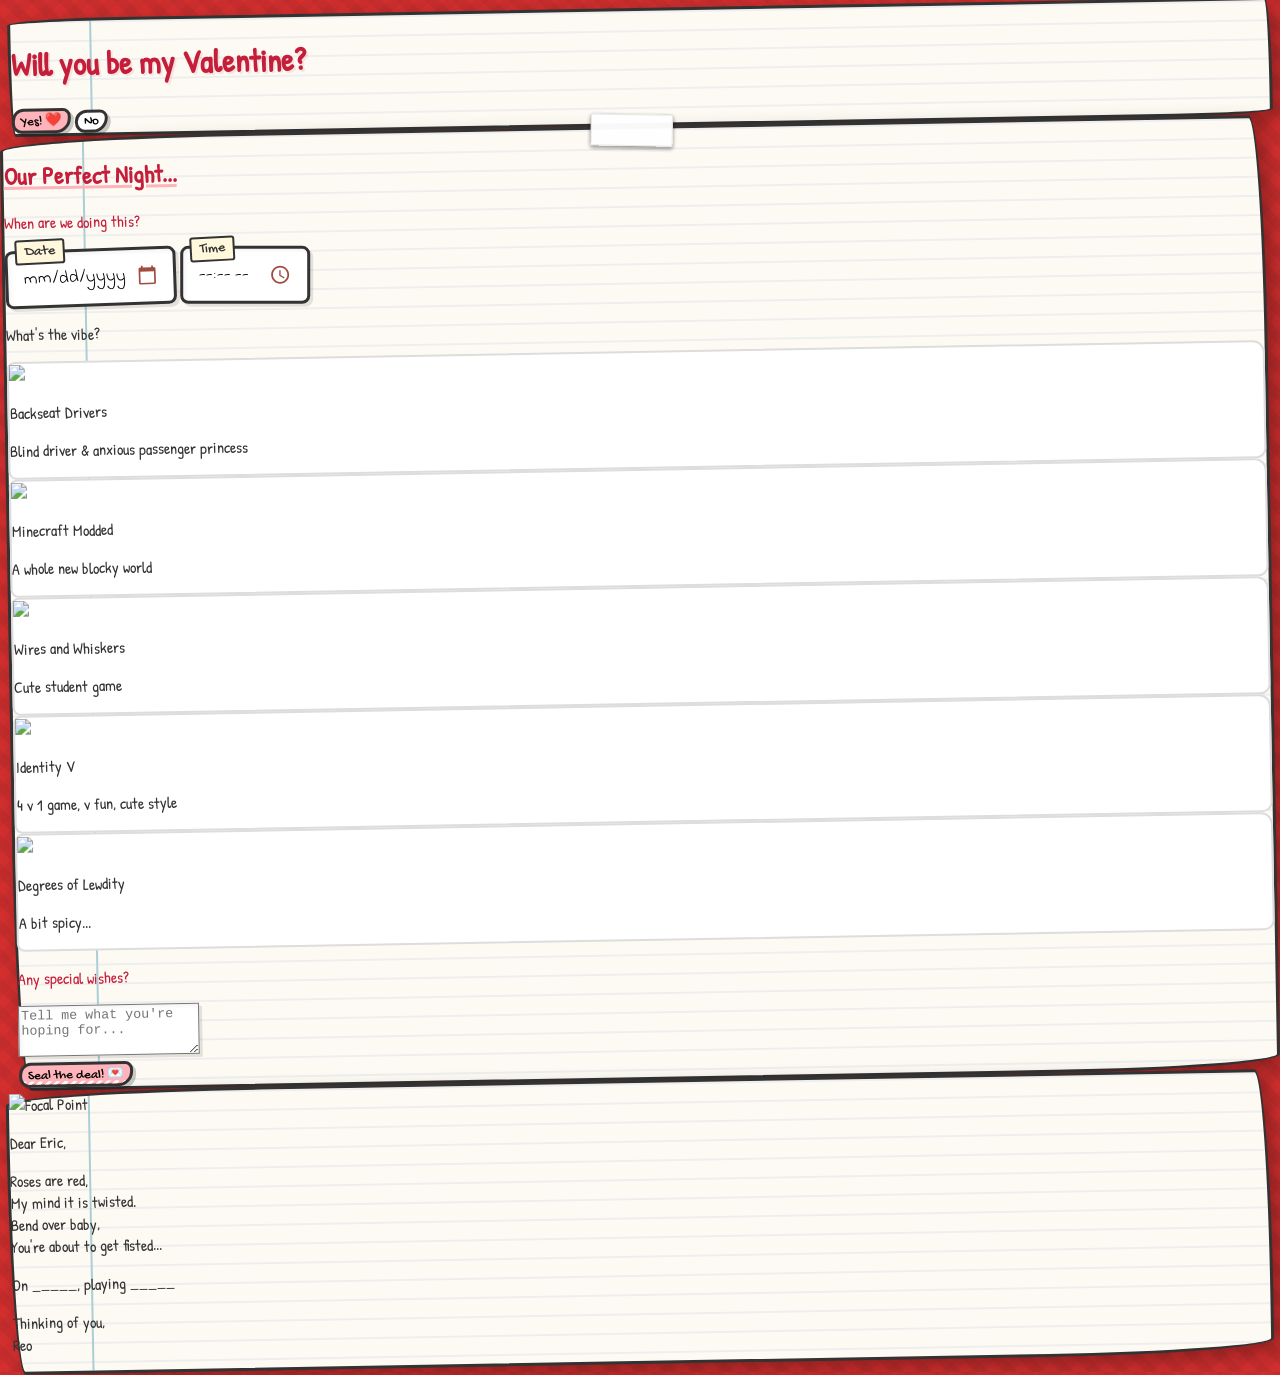
==== valentines_2026.html @ 35dce701 "source file" ====
<!DOCTYPE html>
<html lang="en">
<head>
    <meta charset="UTF-8">
    <meta name="viewport" content="width=device-width, initial-scale=1.0">
    <title>Be My Valentine?</title>
    <script src="https://cdn.tailwindcss.com"></script>
    <link href="https://fonts.googleapis.com/css2?family=Gochi+Hand&family=Indie+Flower&family=Patrick+Hand&display=swap" rel="stylesheet">
    <style>
        :root {
            --paper-bg: #fdfaf3;
            --pencil: #333;
            --accent-red: #c41e3a;
            --bg-red: #d32f2f;
        }

        body {
            background-color: var(--bg-red);
            background-image: 
                repeating-linear-gradient(45deg, transparent, transparent 10px, rgba(0,0,0,.05) 10px, rgba(0,0,0,.05) 20px),
                repeating-linear-gradient(-45deg, transparent, transparent 10px, rgba(0,0,0,.03) 10px, rgba(0,0,0,.03) 20px);
            font-family: 'Patrick Hand', cursive;
            min-height: 100vh;
            overflow-x: hidden;
            color: var(--pencil);
        }

        .paper-card {
            background-color: var(--paper-bg);
            background-image: 
                linear-gradient(90deg, transparent 79px, #abced4 79px, #abced4 81px, transparent 81px),
                linear-gradient(#eee 0.1em, transparent 0.1em);
            background-size: 100% 1.2em;
            box-shadow: 8px 8px 20px rgba(0,0,0,0.3);
            border: 1px solid #ddd;
            transform: rotate(-1deg);
            position: relative;
        }

        .paper-card::before {
            content: '';
            position: absolute;
            top: 0; left: 0; right: 0; bottom: 0;
            background: url('https://www.transparenttextures.com/patterns/paper-fibers.png');
            opacity: 0.4;
            pointer-events: none;
        }

        .doodle-border {
            border: 3px solid var(--pencil);
            border-radius: 255px 15px 225px 15px/15px 225px 15px 255px;
        }

        .btn-handwritten {
            font-family: 'Gochi Hand', cursive;
            transition: all 0.2s ease;
            cursor: pointer;
            border: 3px solid var(--pencil);
            background: white;
            border-radius: 12px 8px 15px 10px;
            box-shadow: 3px 3px 0px rgba(0,0,0,0.2);
        }

        .btn-handwritten:hover {
            transform: scale(1.05) rotate(1deg);
            box-shadow: 4px 4px 0px rgba(0,0,0,0.3);
        }

        .btn-handwritten:active {
            transform: scale(0.98);
            box-shadow: 1px 1px 0px rgba(0,0,0,0.2);
        }

        .sticker {
            position: absolute;
            z-index: 10;
            filter: drop-shadow(3px 3px 3px rgba(0,0,0,0.2));
            pointer-events: none;
        }

        .floating {
            animation: float 3s ease-in-out infinite;
        }

        @keyframes float {
            0% { transform: translateY(0px) rotate(0deg); }
            50% { transform: translateY(-15px) rotate(3deg); }
            100% { transform: translateY(0px) rotate(0deg); }
        }

        .fade-in { 
            animation: fadeIn 0.6s ease-out forwards; 
        }
        
        @keyframes fadeIn {
            from { opacity: 0; transform: translateY(30px) rotate(-2deg); }
            to { opacity: 1; transform: translateY(0) rotate(-1deg); }
        }

        .option-card {
            transition: all 0.3s ease;
            cursor: pointer;
            background: #fff;
            border: 2px solid #ddd;
            border-radius: 8px 12px 10px 8px;
        }

        .option-card.selected {
            border: 3px solid var(--accent-red);
            background: #ffe6e6;
            transform: scale(1.03) rotate(-1deg);
            box-shadow: 0 4px 8px rgba(196, 30, 58, 0.2);
        }

        .tape {
            background-color: rgba(255, 255, 255, 0.5);
            width: 80px;
            height: 30px;
            position: absolute;
            top: -15px;
            left: 50%;
            transform: translateX(-50%) rotate(2deg);
            box-shadow: 0 2px 4px rgba(0,0,0,0.1);
            border: 1px solid rgba(0,0,0,0.05);
        }

        #noBtn {
            transition: all 0.3s cubic-bezier(0.175, 0.885, 0.32, 1.275);
            position: relative;
        }

        .shake {
            animation: shake 0.45s cubic-bezier(.36,.07,.19,.97) both;
        }

        @keyframes shake {
            10%, 90% {
                transform: translate3d(-2px, 0, 0) rotate(-1.5deg);
            }
            20%, 80% {
                transform: translate3d(4px, 0, 0) rotate(-0.5deg);
            }
            30%, 50%, 70% {
                transform: translate3d(-6px, 0, 0) rotate(-2deg);
            }
            40%, 60% {
                transform: translate3d(6px, 0, 0) rotate(0deg);
            }
        }

        .shake-screen {
            animation: shakeScreen 0.5s cubic-bezier(.36,.07,.19,.97) both;
        }

        @keyframes shakeScreen {
            10%, 90% {
                transform: translate3d(-3px, -3px, 0);
            }
            20%, 80% {
                transform: translate3d(5px, 3px, 0);
            }
            30%, 50%, 70% {
                transform: translate3d(-7px, -2px, 0);
            }
            40%, 60% {
                transform: translate3d(7px, 4px, 0);
            }
        }

        h1 {
            text-shadow: 2px 2px 0px rgba(196, 30, 58, 0.1);
        }

        /* Hand-drawn date/time inputs - collage style */
        .date-time-wrapper {
            position: relative;
            display: inline-block;
        }

        .date-label, .time-label {
            position: absolute;
            top: -10px;
            left: 10px;
            background: #fff8dc;
            padding: 2px 8px;
            font-family: 'Gochi Hand', cursive;
            font-size: 0.9rem;
            transform: rotate(-2deg);
            border: 2px solid var(--pencil);
            border-radius: 3px;
            z-index: 1;
            pointer-events: none;
        }

        input[type="date"],
        input[type="time"] {
            font-family: 'Indie Flower', cursive;
            font-size: 1.1rem;
            border: 3px solid var(--pencil);
            border-radius: 8px;
            background: white;
            box-shadow: 
                inset 2px 2px 4px rgba(0,0,0,0.05),
                3px 3px 0px rgba(0,0,0,0.1);
            transition: all 0.3s ease;
            transform: rotate(-1deg);
            padding: 12px 15px;
        }

        .date-time-wrapper:nth-child(2) input {
            transform: rotate(1deg);
        }

        input[type="date"]:hover,
        input[type="time"]:hover {
            transform: rotate(0deg) scale(1.02);
            box-shadow: 
                inset 2px 2px 4px rgba(0,0,0,0.05),
                4px 4px 0px rgba(196, 30, 58, 0.2);
        }

        input[type="date"]:focus,
        input[type="time"]:focus {
            outline: none;
            border-color: var(--accent-red);
            background: #fff8f8;
            transform: scale(1.03) rotate(0deg);
            box-shadow: 
                inset 2px 2px 4px rgba(0,0,0,0.05),
                0 0 0 3px rgba(196, 30, 58, 0.2);
        }

        input[type="date"]::-webkit-calendar-picker-indicator,
        input[type="time"]::-webkit-calendar-picker-indicator {
            cursor: pointer;
            filter: invert(0.3) sepia(1) saturate(3) hue-rotate(320deg);
            transform: scale(1.2);
        }

        /* Tear animation for seal the deal button */
        #sealBtn {
            position: relative;
            overflow: hidden;
        }

        #sealBtn::before {
            content: '';
            position: absolute;
            top: 0;
            left: -100%;
            width: 100%;
            height: 100%;
            background: linear-gradient(90deg, transparent, rgba(255,255,255,0.6), transparent);
            transition: left 0.5s;
        }

        #sealBtn:hover::before {
            left: 100%;
        }

        @keyframes tearPaper {
            0% {
                transform: rotate(-1deg) scale(1);
            }
            25% {
                transform: rotate(-3deg) scale(0.98);
            }
            50% {
                transform: rotate(2deg) scale(0.97);
            }
            75% {
                transform: rotate(-2deg) scale(0.98);
            }
            100% {
                transform: rotate(0deg) scale(1);
                opacity: 0;
            }
        }

        .tearing {
            animation: tearPaper 0.6s ease-out forwards;
        }

        /* Torn paper edge effect */
        .torn-edge {
            position: relative;
        }

        .torn-edge::after {
            content: '';
            position: absolute;
            bottom: -5px;
            left: 0;
            right: 0;
            height: 8px;
            background-image: 
                repeating-linear-gradient(
                    135deg,
                    var(--paper-bg) 0px,
                    var(--paper-bg) 3px,
                    transparent 3px,
                    transparent 6px
                );
        }

        .bottom-images {
            position: fixed;
            bottom: 20px;
            left: 0;
            right: 0;
            display: flex;
            justify-content: space-around;
            align-items: flex-end;
            pointer-events: none;
            z-index: 5;
            padding: 0 40px;
        }

        .bottom-images img {
            max-width: 120px;
            height: auto;
            filter: drop-shadow(3px 3px 5px rgba(0,0,0,0.3));
        }

        .bottom-images img:nth-child(1) {
            animation: float 3s ease-in-out infinite;
        }

        .bottom-images img:nth-child(2) {
            animation: float 3s ease-in-out infinite 0.5s;
        }

        .bottom-images img:nth-child(3) {
            animation: float 3s ease-in-out infinite 1s;
        }
    </style>
</head>
<body class="p-4 md:p-8 flex items-center justify-center">

    <!-- MAIN CONTAINER -->
    <div id="app" class="max-w-2xl w-full">
        
        <!-- SCREEN 1: THE BIG QUESTION -->
        <div id="screen1" class="paper-card p-8 doodle-border relative min-h-[500px] flex flex-col items-center justify-center text-center">
            <h1 class="text-6xl md:text-7xl font-['Gochi_Hand'] mb-8 leading-tight" style="color: var(--accent-red);">
                Will you be my Valentine?
            </h1>

            <div class="flex gap-8 relative h-20 w-full justify-center items-center mt-8">
                <button id="yesBtn" onclick="handleYes()" class="btn-handwritten px-10 py-4 text-3xl" style="background: #ffb3ba;">
                    Yes! ❤️
                </button>
                <button id="noBtn" onmouseenter="handleNoHover()" onclick="handleNoClick(event)" class="btn-handwritten px-10 py-4 text-3xl">
                    No
                </button>
            </div>
        </div>

        <!-- SCREEN 2: THE PLANNER -->
        <div id="screen2" class="hidden fade-in paper-card p-6 doodle-border">
            <h2 class="text-4xl font-['Gochi_Hand'] mb-6 text-center" style="color: var(--accent-red); text-decoration: underline; text-decoration-color: #ffb3ba; text-decoration-thickness: 3px;">
                Our Perfect Night...
            </h2>
            
            <div class="mb-8 p-5 bg-pink-50/80 border-2 border-pink-200 rounded-xl">
                <p class="mb-5 text-2xl font-['Gochi_Hand']" style="color: var(--accent-red);">When are we doing this?</p>
                <div class="flex flex-wrap gap-6 items-center justify-center">
                    <div class="date-time-wrapper">
                        <span class="date-label">Date</span>
                        <input type="date" id="dateInput" class="w-[200px]">
                    </div>
                    <div class="date-time-wrapper">
                        <span class="time-label">Time</span>
                        <input type="time" id="timeInput" class="w-[160px]">
                    </div>
                </div>
            </div>

            <div class="mb-8">
                <p class="text-2xl font-['Gochi_Hand'] mb-4">What's the vibe?</p>
                
                <div class="space-y-6">
                    <!-- Gaming Section -->
                    <div class="grid grid-cols-1 md:grid-cols-2 gap-4">
                        <div class="option-card p-3 relative" onclick="selectOption(this, 'game', 'Backseat Drivers')">
                            <div class="tape"></div>
                            <img src="https://a.lovart.ai/artifacts/user/ib2Vf5h4bkFgsKkc.png" class="w-full h-32 object-cover mb-2 rounded">
                            <p class="font-bold text-sm font-['Patrick_Hand']">Backseat Drivers</p>
                            <p class="text-xs italic">Blind driver & anxious passenger princess</p>
                        </div>
                        <div class="option-card p-3 relative" onclick="selectOption(this, 'game', 'Minecraft Modded')">
                            <div class="tape"></div>
                            <img src="https://a.lovart.ai/artifacts/user/yV2BHY4IMVys6GjW.png" class="w-full h-32 object-cover mb-2 rounded">
                            <p class="font-bold text-sm font-['Patrick_Hand']">Minecraft Modded</p>
                            <p class="text-xs italic">A whole new blocky world</p>
                        </div>
                        <div class="option-card p-3 relative" onclick="selectOption(this, 'game', 'Wires and Whiskers')">
                            <div class="tape"></div>
                            <img src="https://a.lovart.ai/artifacts/user/G6EK2hrjeK9xLnC4.png" class="w-full h-32 object-cover mb-2 rounded">
                            <p class="font-bold text-sm font-['Patrick_Hand']">Wires and Whiskers</p>
                            <p class="text-xs italic">Cute student game</p>
                        </div>
                        <div class="option-card p-3 relative" onclick="selectOption(this, 'game', 'Identity V')">
                            <div class="tape"></div>
                            <img src="https://a.lovart.ai/artifacts/user/nphzXwooB7rOMUP9.png" class="w-full h-32 object-cover mb-2 rounded">
                            <p class="font-bold text-sm font-['Patrick_Hand']">Identity V</p>
                            <p class="text-xs italic">4 v 1 game, v fun, cute style</p>
                        </div>
                        <div class="option-card p-3 relative md:col-span-2" onclick="selectOption(this, 'game', 'Degrees of Lewdity')">
                            <div class="tape"></div>
                            <img src="https://a.lovart.ai/artifacts/user/uNVbN0GyXhe8MuMZ.png" class="w-full h-32 object-cover mb-2 rounded">
                            <p class="font-bold text-sm font-['Patrick_Hand']">Degrees of Lewdity</p>
                            <p class="text-xs italic">A bit spicy...</p>
                        </div>
                    </div>
                </div>
            </div>

            <div class="mb-8 p-5 bg-pink-50/80 border-2 border-pink-200 rounded-xl">
                <p class="mb-3 text-2xl font-['Gochi_Hand']" style="color: var(--accent-red);">Any special wishes?</p>
                <textarea id="wishesInput" placeholder="Tell me what you're hoping for..." class="w-full p-4 border-3 border-black rounded-lg font-['Indie_Flower'] text-lg resize-none" rows="3" style="background: white; box-shadow: inset 2px 2px 4px rgba(0,0,0,0.05), 3px 3px 0px rgba(0,0,0,0.1);"></textarea>
            </div>

            <button id="sealBtn" onclick="animateAndFinalize()" class="w-full btn-handwritten py-4 text-2xl mt-4 torn-edge" style="background: #ffb3ba;">
                Seal the deal! 💌
            </button>
        </div>

        <!-- SCREEN 3: THE FINAL LETTER -->
        <div id="screen3" class="hidden fade-in paper-card p-10 doodle-border min-h-[600px] flex flex-col">
            <div class="flex justify-center mb-8">
                <div class="relative">
                    <img src="https://a.lovart.ai/artifacts/user/IVVAoy9PVI2EMxl1.png" 
                         class="w-full max-w-sm rounded rotate-[-2deg] transition-transform hover:rotate-0" 
                         alt="Focal Point">
                </div>
            </div>

            <div class="flex-grow space-y-6 text-2xl md:text-3xl font-['Indie_Flower'] leading-relaxed">
                <p>Dear Eric,</p>
                <p class="italic leading-relaxed">
                    Roses are red,<br>
                    My mind it is twisted.<br>
                    Bend over baby,<br>
                    You're about to get fisted...
                </p>
                <p id="letterContent">
                    On <span class="underline decoration-wavy" style="text-decoration-color: var(--accent-red); text-decoration-thickness: 2px;" id="finalDate">_____</span>, 
                    playing <span class="underline decoration-wavy" style="text-decoration-color: var(--accent-red); text-decoration-thickness: 2px;" id="finalActivity">_____</span><span id="finalWishes"></span>
                </p>
                <p class="text-right mt-8">Thinking of you,<br>Reo</p>
            </div>
        </div>

    </div>

    <!-- Bottom decorative images for final screen -->
    <div id="bottomImages" class="bottom-images hidden">
        <img src="https://a.lovart.ai/artifacts/user/Z5cydlEVB47bzNLE.png" alt="">
        <img src="https://a.lovart.ai/artifacts/user/hDQfQ2yjcmimj3W6.png" alt="">
        <img src="https://a.lovart.ai/artifacts/user/zV7GRS8bYmiTpRqM.png" alt="">
    </div>

    <script>
        let selections = {
            game: null,
            wishes: ''
        };

        // ─── NO BUTTON ─────────────────────────────────────
        let noHovers = 0, noClicks = 0;
        let lastMoveTime = 0;
        const noPhrases = [
            "No",
            "Pikachu used dodge!",
            "Clicking 'No' is illegal today",
            "Nice try!",
            "Really?",
            "Are you sure?",
            "Wait, wrong button",
            "Try again"
        ];

        function handleNoHover() {
            const now = Date.now();
            // Add cooldown of 500ms between moves
            if (now - lastMoveTime < 500) return;
            lastMoveTime = now;

            const btn = document.getElementById('noBtn');
            const screen = document.getElementById('screen1');
            noHovers++;
            
            // Phase 1 (1-2): little dodge within the card
            if (noHovers <= 2) {
                const dir = noHovers % 2 === 0 ? -1 : 1;
                btn.style.transform = `translateX(${dir*46}px) rotate(${dir*8}deg)`;
                setTimeout(() => { btn.style.transform = ''; }, 260);
                return;
            }
            
            // Phase 2 (3-5): shake card + shrink
            if (noHovers <= 5) {
                shakeCard('screen1');
                const s = Math.max(0.48, 1 - (noHovers - 2) * 0.15);
                btn.style.fontSize  = (s * 1.6) + 'rem';
                btn.style.padding   = (s * 0.55) + 'rem ' + (s * 1.7) + 'rem';
                btn.style.opacity   = s;
                btn.textContent     = noPhrases[Math.min(noHovers, noPhrases.length - 1)];
                return;
            }
            
            // Phase 3 (6+): shake screen + move button within card bounds
            shakeScreen();
            moveNoWithinCard(btn, screen);
        }

        function handleNoClick(e) {
            e.preventDefault(); 
            e.stopPropagation();
            noClicks++;
            const btn = document.getElementById('noBtn');
            const screen = document.getElementById('screen1');
            shakeCard('screen1');
            
            // After 5 clicks, make button disappear
            if (noClicks >= 5) {
                btn.style.opacity = '0';
                btn.style.transform = 'scale(0)';
                setTimeout(() => {
                    btn.style.display = 'none';
                }, 300);
                return;
            }
            
            if (noClicks === 1) {
                btn.style.transform = 'rotate(180deg)';
                btn.textContent = 'still no? 😤';
                setTimeout(() => {
                    btn.style.transform = '';
                    btn.textContent = noPhrases[Math.min(noHovers, noPhrases.length - 1)];
                }, 600);
                return;
            }
            
            noHovers = 6;
            shakeScreen();
            moveNoWithinCard(btn, screen);
        }

        function moveNoWithinCard(btn, screen) {
            const screenRect = screen.getBoundingClientRect();
            const btnRect = btn.getBoundingClientRect();
            
            // Calculate safe bounds within the card (with padding)
            const padding = 40;
            const maxX = screenRect.width - btnRect.width - padding * 2;
            const maxY = screenRect.height - btnRect.height - padding * 2;
            
            // Random position within safe bounds
            const newX = padding + Math.random() * Math.max(0, maxX);
            const newY = padding + Math.random() * Math.max(0, maxY);
            
            btn.style.position = 'absolute';
            btn.style.left = newX + 'px';
            btn.style.top = newY + 'px';
            btn.textContent = noPhrases[Math.min(noHovers, noPhrases.length - 1)];
        }

        function shakeCard(id) {
            const el = document.getElementById(id);
            el.classList.add('shake');
            setTimeout(() => el.classList.remove('shake'), 450);
        }

        function shakeScreen() {
            document.body.classList.add('shake-screen');
            setTimeout(() => document.body.classList.remove('shake-screen'), 500);
        }

        // ─── YES → transition → screen 2 ─────────────────
        function handleYes() {
            document.getElementById('screen1').classList.add('hidden');
            document.getElementById('screen2').classList.remove('hidden');
        }

        function selectOption(el, type, value) {
            // Check if already selected - if so, unselect it
            if (el.classList.contains('selected')) {
                el.classList.remove('selected');
                selections[type] = null;
                return;
            }
            
            // Clear previous siblings
            const siblings = el.parentElement.querySelectorAll('.option-card');
            siblings.forEach(s => s.classList.remove('selected'));
            
            el.classList.add('selected');
            selections[type] = value;
        }

        // Animate button then go to final screen
        function animateAndFinalize() {
            const btn = document.getElementById('sealBtn');
            btn.classList.add('tearing');
            
            setTimeout(() => {
                finalScreen();
            }, 600);
        }

        function finalScreen() {
            const date = document.getElementById('dateInput').value;
            const time = document.getElementById('timeInput').value;
            const wishes = document.getElementById('wishesInput').value;
            
            if (!date) {
                alert("Please pick a date first! I gotta know when to prepare!");
                // Remove tearing class if validation fails
                document.getElementById('sealBtn').classList.remove('tearing');
                return;
            }

            const dateStr = new Date(date).toLocaleDateString('en-US', { month: 'long', day: 'numeric' }) + (time ? ` at ${time}` : '');
            
            const activity = selections.game || "our special mystery date";
            
            document.getElementById('finalDate').innerText = dateStr;
            document.getElementById('finalActivity').innerText = activity;
            
            // Add wishes if provided
            if (wishes) {
                document.getElementById('finalWishes').innerHTML = `<br><br><span class="text-xl italic">"${wishes}"</span>`;
            }

            // Send email notification
            sendEmailNotification(dateStr, activity, wishes);

            document.getElementById('screen2').classList.add('hidden');
            document.getElementById('screen3').classList.remove('hidden');
            
            // Show bottom images
            document.getElementById('bottomImages').classList.remove('hidden');
            
            // Scroll to top of page
            window.scrollTo({ top: 0, behavior: 'smooth' });
            
            // Success particles/sparkles with images
            confetti();
        }

        function sendEmailNotification(date, activity, wishes) {
            // Send to Formspree endpoint - you'll need to verify your email first
            fetch('https://formspree.io/f/xjkvnoze', {
                method: 'POST',
                headers: {
                    'Content-Type': 'application/json'
                },
                body: JSON.stringify({
                    subject: '💕 She said YES to Valentine\'s Day!',
                    date: date,
                    activity: activity,
                    wishes: wishes || 'None specified',
                    message: `Your Valentine accepted! 🎉\n\nDate: ${date}\nActivity: ${activity}\nWishes: ${wishes || 'None specified'}\n\nTime to prepare! 💌`
                })
            }).catch(err => console.log('Email notification error:', err));
        }

        function confetti() {
            const images = [
                'https://a.lovart.ai/artifacts/user/zV7GRS8bYmiTpRqM.png',
                'https://a.lovart.ai/artifacts/user/Z5cydlEVB47bzNLE.png',
                'https://a.lovart.ai/artifacts/user/hDQfQ2yjcmimj3W6.png'
            ];
            
            // Create initial burst of 80 petals
            for (let i = 0; i < 80; i++) {
                createPetal(images, i * 50); // Stagger the start times
            }
            
            // Continue adding petals over time for continuous effect
            let petalInterval = setInterval(() => {
                for (let i = 0; i < 5; i++) {
                    createPetal(images, i * 100);
                }
            }, 1000);
            
            // Stop after 15 seconds
            setTimeout(() => clearInterval(petalInterval), 15000);
        }

        function createPetal(images, delay) {
            setTimeout(() => {
                const particle = document.createElement('img');
                particle.src = images[Math.floor(Math.random() * images.length)];
                particle.style.position = 'fixed';
                particle.style.left = Math.random() * 100 + 'vw';
                particle.style.top = '-80px';
                particle.style.width = (Math.random() * 40 + 30) + 'px';
                particle.style.height = 'auto';
                particle.style.zIndex = '1000';
                // Faster fall (3-5 seconds) but fade slowly (8 seconds)
                particle.style.transition = `transform ${Math.random() * 2 + 3}s linear, opacity 8s`;
                particle.style.pointerEvents = 'none';
                document.body.appendChild(particle);
                
                setTimeout(() => {
                    particle.style.transform = `translateY(110vh) rotate(${Math.random() * 720 - 360}deg)`;
                    particle.style.opacity = '0';
                }, 100);

                setTimeout(() => particle.remove(), 11000);
            }, delay);
        }
    </script>
</body>
</html>
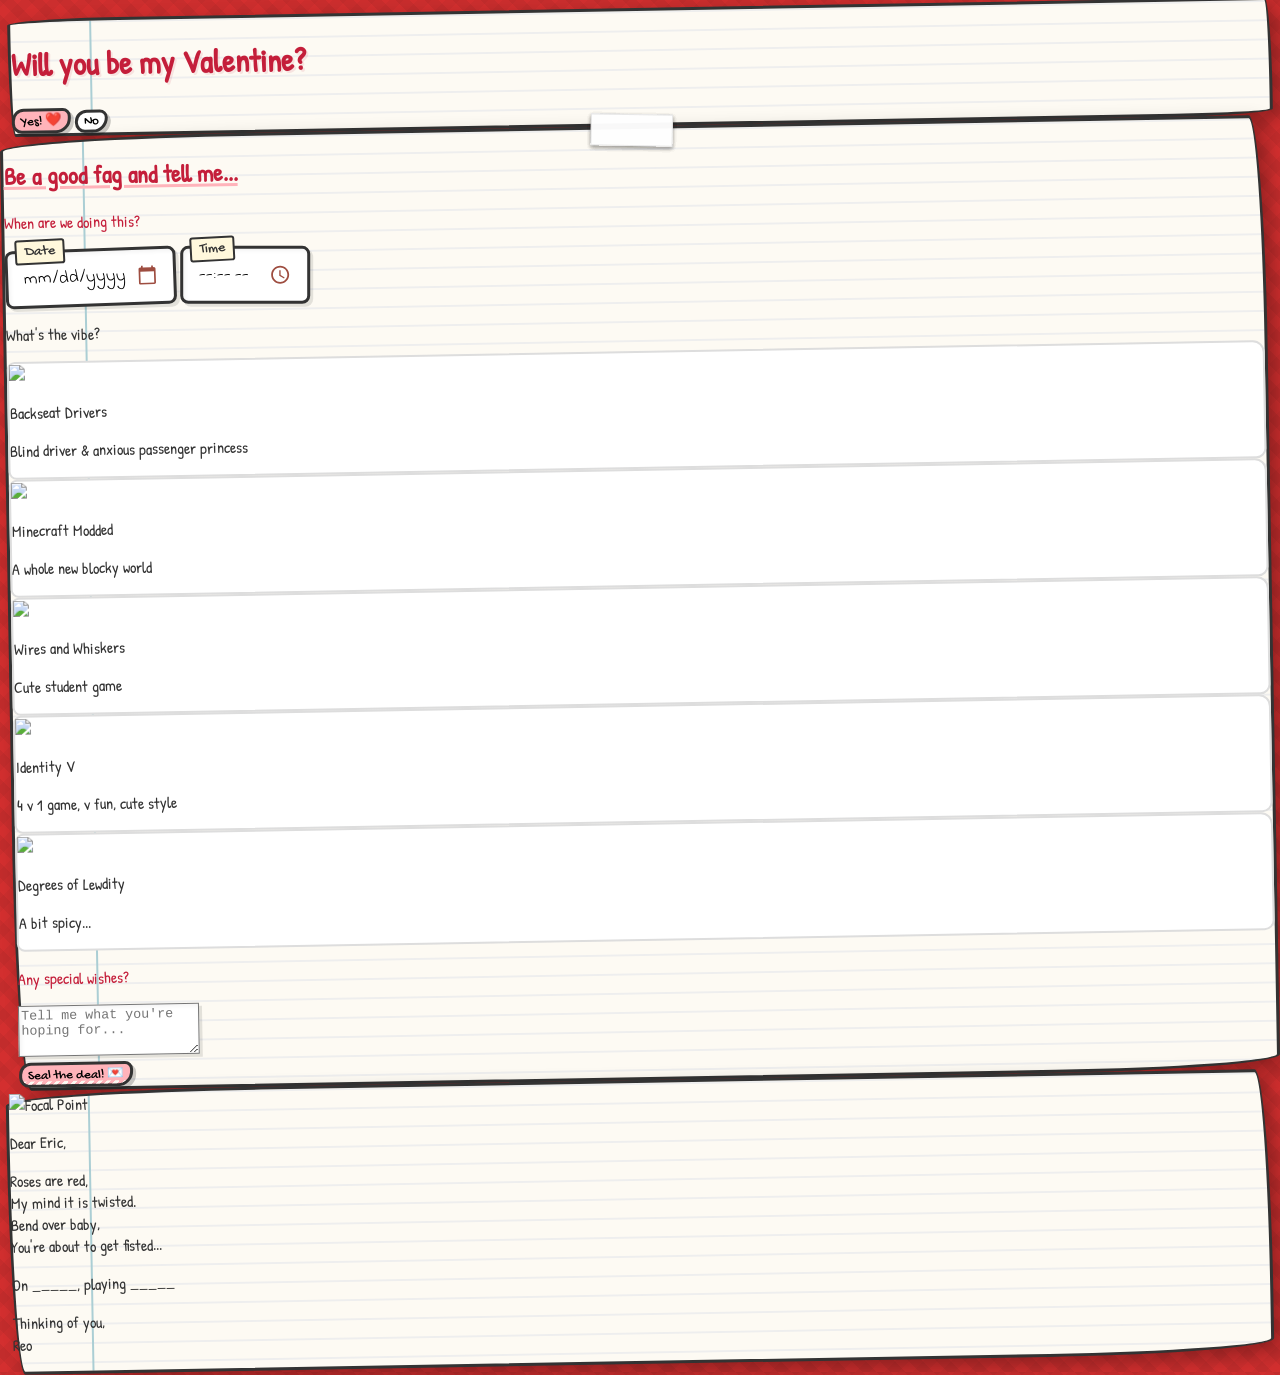
==== commit 25de41a5: "Change output message, fix datetime in email and on output message (separate them)" ====
--- a/valentines_2026.html
+++ b/valentines_2026.html
@@ -359,7 +359,7 @@
         <!-- SCREEN 2: THE PLANNER -->
         <div id="screen2" class="hidden fade-in paper-card p-6 doodle-border">
             <h2 class="text-4xl font-['Gochi_Hand'] mb-6 text-center" style="color: var(--accent-red); text-decoration: underline; text-decoration-color: #ffb3ba; text-decoration-thickness: 3px;">
-                Our Perfect Night...
+                Be a good fag and tell me...
             </h2>
             
             <div class="mb-8 p-5 bg-pink-50/80 border-2 border-pink-200 rounded-xl">
@@ -446,7 +446,7 @@
                 </p>
                 <p id="letterContent">
                     On <span class="underline decoration-wavy" style="text-decoration-color: var(--accent-red); text-decoration-thickness: 2px;" id="finalDate">_____</span>, 
-                    playing <span class="underline decoration-wavy" style="text-decoration-color: var(--accent-red); text-decoration-thickness: 2px;" id="finalActivity">_____</span><span id="finalWishes"></span>
+                    playing <span class="underline decoration-wavy" style="text-decoration-color: var(--accent-red); text-decoration-thickness: 2px;" id="finalActivity">_____</span></span>
                 </p>
                 <p class="text-right mt-8">Thinking of you,<br>Reo</p>
             </div>
@@ -621,12 +621,17 @@
                 document.getElementById('sealBtn').classList.remove('tearing');
                 return;
             }
-
-            const dateStr = new Date(date).toLocaleDateString('en-US', { month: 'long', day: 'numeric' }) + (time ? ` at ${time}` : '');
-            
+            // For the letter - DATE ONLY
+            const letterDateStr = new Date(date).toLocaleDateString('en-US', { 
+                month: 'long', 
+                day: 'numeric',
+            });
+
+            const emailDateStr = letterDateStr + (time ? ` at ${time}` : '');
+    
             const activity = selections.game || "our special mystery date";
             
-            document.getElementById('finalDate').innerText = dateStr;
+            document.getElementById('finalDate').innerText = letterDateStr;
             document.getElementById('finalActivity').innerText = activity;
             
             // Add wishes if provided
@@ -635,7 +640,7 @@
             }
 
             // Send email notification
-            sendEmailNotification(dateStr, activity, wishes);
+            sendEmailNotification(emailDateStr, activity, wishes);
 
             document.getElementById('screen2').classList.add('hidden');
             document.getElementById('screen3').classList.remove('hidden');
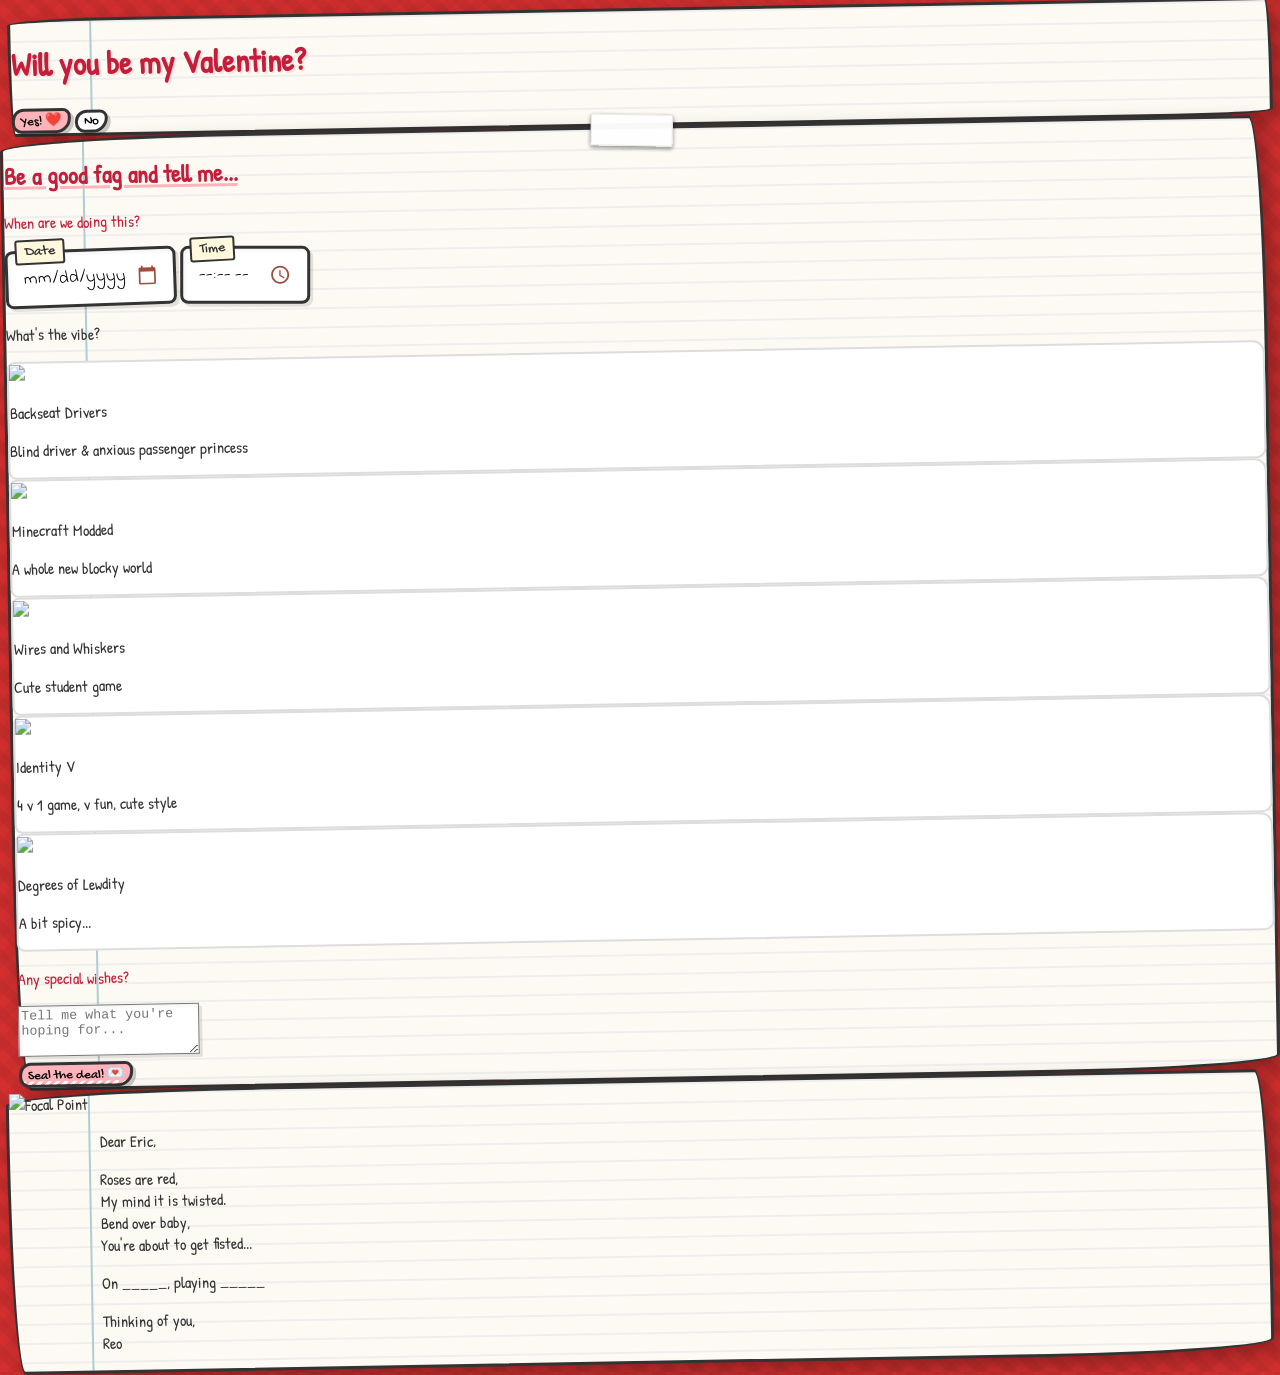
==== commit 9cd85899: "Aligned text on final card" ====
--- a/valentines_2026.html
+++ b/valentines_2026.html
@@ -436,7 +436,7 @@
                 </div>
             </div>
 
-            <div class="flex-grow space-y-6 text-2xl md:text-3xl font-['Indie_Flower'] leading-relaxed">
+            <div class="flex-grow space-y-6 text-2xl md:text-3xl font-['Indie_Flower'] leading-relaxed" style="padding-left: 90px;">
                 <p>Dear Eric,</p>
                 <p class="italic leading-relaxed">
                     Roses are red,<br>
@@ -446,7 +446,7 @@
                 </p>
                 <p id="letterContent">
                     On <span class="underline decoration-wavy" style="text-decoration-color: var(--accent-red); text-decoration-thickness: 2px;" id="finalDate">_____</span>, 
-                    playing <span class="underline decoration-wavy" style="text-decoration-color: var(--accent-red); text-decoration-thickness: 2px;" id="finalActivity">_____</span></span>
+                    playing <span class="underline decoration-wavy" style="text-decoration-color: var(--accent-red); text-decoration-thickness: 2px;" id="finalActivity">_____</span>
                 </p>
                 <p class="text-right mt-8">Thinking of you,<br>Reo</p>
             </div>
@@ -621,14 +621,11 @@
                 document.getElementById('sealBtn').classList.remove('tearing');
                 return;
             }
-            // For the letter - DATE ONLY
-            const letterDateStr = new Date(date).toLocaleDateString('en-US', { 
-                month: 'long', 
-                day: 'numeric',
-            });
-
+
+            const letterDateStr = new Date(date).toLocaleDateString('en-US', { month: 'long', day: 'numeric' });
+            
             const emailDateStr = letterDateStr + (time ? ` at ${time}` : '');
-    
+            
             const activity = selections.game || "our special mystery date";
             
             document.getElementById('finalDate').innerText = letterDateStr;
